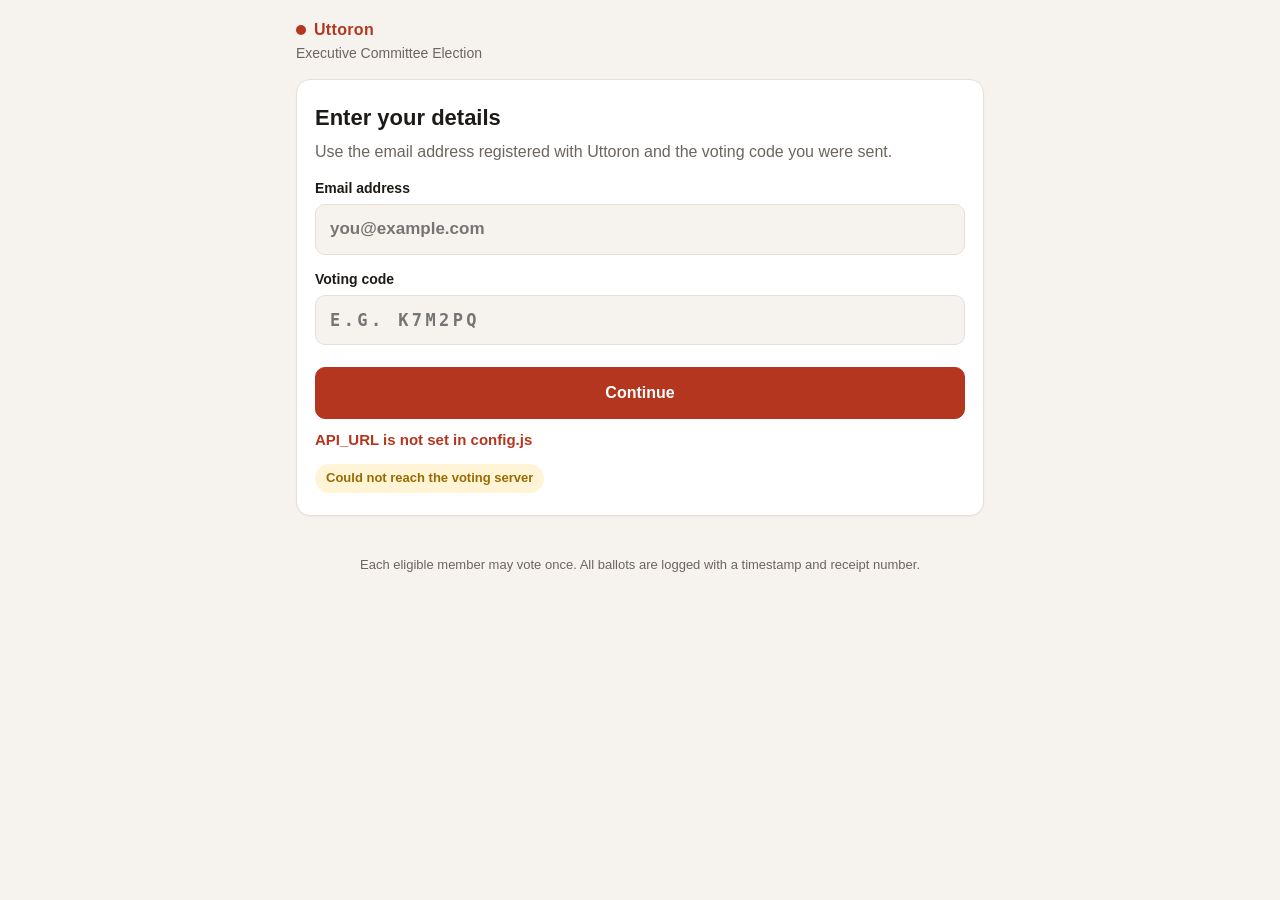
==== index.html @ 101d29fc "Uttoron GBM election app: GitHub Pages front end + Apps Script backend Co-Authored-By: Claude Fable " ====
<!doctype html>
<html lang="en">
<head>
<meta charset="utf-8">
<meta name="viewport" content="width=device-width, initial-scale=1">
<title>Uttoron Election — Vote</title>
<link rel="stylesheet" href="styles.css">
</head>
<body>
<header class="top">
  <div class="brand"><span class="dot"></span> <span id="orgName">Uttoron</span></div>
  <div class="title" id="electionName">Executive Committee Election</div>
</header>

<main class="wrap">

  <!-- STEP 1: identify -->
  <section id="step-identify" class="card">
    <h1>Enter your details</h1>
    <p class="muted">Use the email address registered with Uttoron and the voting code you were sent.</p>
    <form id="identifyForm" autocomplete="on">
      <label>Email address
        <input type="email" id="email" name="email" required autocomplete="email" inputmode="email" placeholder="you@example.com">
      </label>
      <label>Voting code
        <input type="text" id="code" name="code" required autocomplete="one-time-code" inputmode="text" maxlength="12" placeholder="e.g. K7M2PQ" class="code">
      </label>
      <button type="submit" class="btn primary" id="identifyBtn">Continue</button>
      <div class="error" id="identifyError" role="alert"></div>
    </form>
    <div class="status" id="windowStatus"></div>
  </section>

  <!-- STEP 2: ballot -->
  <section id="step-ballot" class="card hidden">
    <div class="voter-line">Voting as <b id="voterName"></b> <span class="muted" id="voterEmail"></span></div>
    <h1>Select your candidates</h1>
    <p class="muted">Choose up to <b id="seatsText">26</b> of the <span id="candCount"></span> candidates below. Tap a name to select it.</p>

    <div class="sticky-counter">
      <div class="counter"><span id="selCount">0</span> / <span id="seatsText2">26</span> selected</div>
      <div class="counter-actions">
        <button type="button" class="link" id="clearBtn">Clear</button>
      </div>
    </div>

    <input type="search" id="filter" placeholder="Search candidates…" class="search" aria-label="Search candidates">

    <ul class="cands" id="candList"></ul>

    <div class="actions">
      <button type="button" class="btn primary" id="reviewBtn" disabled>Review my ballot</button>
    </div>
    <div class="error" id="ballotError" role="alert"></div>
  </section>

  <!-- STEP 3: review -->
  <section id="step-review" class="card hidden">
    <h1>Review your ballot</h1>
    <p class="muted">You are voting for <b id="reviewCount"></b> candidate(s). Once submitted, your vote cannot be changed.</p>
    <ol class="review-list" id="reviewList"></ol>
    <div class="actions">
      <button type="button" class="btn" id="backBtn">Go back</button>
      <button type="button" class="btn primary" id="submitBtn">Submit vote</button>
    </div>
    <div class="error" id="submitError" role="alert"></div>
  </section>

  <!-- STEP 4: done -->
  <section id="step-done" class="card hidden center">
    <div class="check">✓</div>
    <h1>Your vote has been recorded</h1>
    <p class="muted">Receipt number</p>
    <div class="receipt" id="receipt"></div>
    <p class="muted small" id="doneTime"></p>
    <p class="small">Take a screenshot of this receipt. The Election Officer can match it against the vote log if needed.</p>
  </section>

  <!-- Already voted -->
  <section id="step-already" class="card hidden center">
    <h1>You have already voted</h1>
    <p class="muted">A ballot has already been recorded for <b id="alreadyEmail"></b>.</p>
    <p class="muted">Receipt number</p>
    <div class="receipt" id="alreadyReceipt"></div>
    <p class="small">If you believe this is a mistake, please speak to the Election Officer.</p>
  </section>

  <!-- Closed -->
  <section id="step-closed" class="card hidden center">
    <h1>Voting is not open</h1>
    <p class="muted" id="closedMsg">The Election Officer has not opened voting yet. This page will update automatically when voting opens.</p>
    <button type="button" class="btn" id="recheckBtn">Check again</button>
  </section>

</main>

<footer class="foot">Each eligible member may vote once. All ballots are logged with a timestamp and receipt number.</footer>

<script src="config.js"></script>
<script src="mock-api.js"></script>
<script src="api.js"></script>
<script>
(function () {
  const $ = id => document.getElementById(id);
  const steps = ['step-identify', 'step-ballot', 'step-review', 'step-done', 'step-already', 'step-closed'];
  const state = { email: '', code: '', name: '', seats: 26, candidates: [], open: false, selected: new Set() };

  document.getElementById('orgName').textContent = (window.ELECTION_CONFIG || {}).ORG_NAME || 'Uttoron';

  function show(id) {
    steps.forEach(s => $(s).classList.toggle('hidden', s !== id));
    window.scrollTo({ top: 0, behavior: 'smooth' });
  }
  function busy(btn, on, label) {
    btn.disabled = on;
    if (label) { btn.dataset.label = btn.dataset.label || btn.textContent; btn.textContent = on ? label : btn.dataset.label; }
  }

  // ---- load config (candidates, seats, open flag) ----
  async function loadConfig() {
    try {
      const c = await API.call('config');
      state.seats = c.seats; state.candidates = c.candidates; state.open = c.open;
      $('electionName').textContent = c.electionName || 'Election';
      $('seatsText').textContent = c.seats; $('seatsText2').textContent = c.seats;
      $('candCount').textContent = c.candidates.length;
      $('windowStatus').innerHTML = c.open
        ? '<span class="pill open">Voting is open</span>'
        : '<span class="pill closed">Voting has not opened yet</span>';
      return c;
    } catch (e) {
      $('windowStatus').innerHTML = '<span class="pill closed">Could not reach the voting server</span>';
      $('identifyError').textContent = e.message;
      return null;
    }
  }
  loadConfig();
  // While waiting on the identify screen, poll so the "open" pill flips without a reload.
  setInterval(() => { if (!$('step-identify').classList.contains('hidden') || !$('step-closed').classList.contains('hidden')) loadConfig(); }, 20000);

  // ---- step 1 ----
  $('identifyForm').addEventListener('submit', async ev => {
    ev.preventDefault();
    $('identifyError').textContent = '';
    const btn = $('identifyBtn'); busy(btn, true, 'Checking…');
    try {
      const email = $('email').value.trim().toLowerCase();
      const code = $('code').value.trim().toUpperCase();
      const r = await API.call('verify', { email, code });
      state.email = email; state.code = code; state.name = r.name || email;
      if (r.alreadyVoted) {
        $('alreadyEmail').textContent = email; $('alreadyReceipt').textContent = r.receipt || '—';
        show('step-already'); return;
      }
      await loadConfig();
      if (!state.open) { show('step-closed'); return; }
      renderBallot(); show('step-ballot');
    } catch (e) {
      $('identifyError').textContent = e.message;
    } finally { busy(btn, false); }
  });

  $('recheckBtn').addEventListener('click', async () => {
    await loadConfig();
    if (state.open && state.email) { renderBallot(); show('step-ballot'); }
  });

  // ---- step 2 ----
  function renderBallot() {
    const ul = $('candList'); ul.innerHTML = '';
    state.candidates.forEach(c => {
      const li = document.createElement('li');
      li.className = 'cand'; li.dataset.id = c.id; li.dataset.name = c.name.toLowerCase();
      li.setAttribute('role', 'checkbox'); li.setAttribute('aria-checked', 'false'); li.tabIndex = 0;
      li.innerHTML = `<span class="box"></span><span class="cand-text"><span class="cand-name"></span>${c.note ? '<span class="cand-note"></span>' : ''}</span>`;
      li.querySelector('.cand-name').textContent = c.name;
      if (c.note) li.querySelector('.cand-note').textContent = c.note;
      li.addEventListener('click', () => toggle(c.id));
      li.addEventListener('keydown', e => { if (e.key === ' ' || e.key === 'Enter') { e.preventDefault(); toggle(c.id); } });
      ul.appendChild(li);
    });
    updateCounter();
  }
  function toggle(id) {
    $('ballotError').textContent = '';
    if (state.selected.has(id)) state.selected.delete(id);
    else if (state.selected.size >= state.seats) { $('ballotError').textContent = `You can select at most ${state.seats}. Unselect someone first.`; return; }
    else state.selected.add(id);
    updateCounter();
  }
  function updateCounter() {
    const full = state.selected.size >= state.seats;
    document.querySelectorAll('.cand').forEach(li => {
      const on = state.selected.has(li.dataset.id);
      li.classList.toggle('on', on); li.setAttribute('aria-checked', on);
      li.classList.toggle('dim', full && !on);
    });
    $('selCount').textContent = state.selected.size;
    $('reviewBtn').disabled = state.selected.size === 0;
    document.querySelector('.sticky-counter').classList.toggle('full', full);
  }
  $('clearBtn').addEventListener('click', () => { state.selected.clear(); updateCounter(); });
  $('filter').addEventListener('input', e => {
    const q = e.target.value.trim().toLowerCase();
    document.querySelectorAll('.cand').forEach(li => li.classList.toggle('hidden', q && !li.dataset.name.includes(q)));
  });
  $('reviewBtn').addEventListener('click', () => {
    const ol = $('reviewList'); ol.innerHTML = '';
    const byId = Object.fromEntries(state.candidates.map(c => [c.id, c]));
    [...state.selected].map(id => byId[id]).filter(Boolean).sort((a, b) => a.name.localeCompare(b.name))
      .forEach(c => { const li = document.createElement('li'); li.textContent = c.name; ol.appendChild(li); });
    $('reviewCount').textContent = state.selected.size;
    $('submitError').textContent = '';
    show('step-review');
  });

  // ---- step 3 ----
  $('backBtn').addEventListener('click', () => show('step-ballot'));
  $('submitBtn').addEventListener('click', async () => {
    const btn = $('submitBtn'); busy(btn, true, 'Submitting…'); $('backBtn').disabled = true;
    try {
      const r = await API.call('vote', { email: state.email, code: state.code, choices: [...state.selected] });
      $('receipt').textContent = r.receipt;
      $('doneTime').textContent = 'Recorded ' + new Date(r.timestamp).toLocaleString();
      show('step-done');
    } catch (e) {
      if (e.data && e.data.alreadyVoted) {
        $('alreadyEmail').textContent = state.email; $('alreadyReceipt').textContent = e.data.receipt || '—';
        show('step-already');
      } else if (/closed/i.test(e.message)) {
        $('closedMsg').textContent = 'Voting has closed. Your ballot was not submitted in time.';
        show('step-closed');
      } else {
        $('submitError').textContent = e.message + ' — please try again.';
      }
    } finally { busy(btn, false); $('backBtn').disabled = false; }
  });
})();
</script>
</body>
</html>
---- styles.css ----
:root {
  --bg: #f6f3ee;
  --card: #ffffff;
  --ink: #1d1a17;
  --muted: #6b655e;
  --line: #e6e0d8;
  --accent: #b5361f;        /* Uttoron red */
  --accent-ink: #ffffff;
  --accent-soft: #fbe9e4;
  --ok: #2e7d4f;
  --ok-soft: #e4f3ea;
  --warn: #9a6b00;
  --warn-soft: #fff4d6;
  --radius: 14px;
}
@media (prefers-color-scheme: dark) {
  :root {
    --bg: #15130f; --card: #1f1c18; --ink: #f3efe9; --muted: #a79f95; --line: #332e28;
    --accent: #e0553a; --accent-soft: #3a1f19; --ok: #5fc48a; --ok-soft: #173424; --warn: #e4b24a; --warn-soft: #3a2f12;
  }
}
* { box-sizing: border-box; }
html, body { margin: 0; padding: 0; }
body {
  background: var(--bg); color: var(--ink);
  font: 16px/1.45 -apple-system, BlinkMacSystemFont, "Segoe UI", Roboto, Helvetica, Arial, sans-serif;
  -webkit-font-smoothing: antialiased;
}
.hidden { display: none !important; }
.muted { color: var(--muted); }
.small { font-size: 14px; }
.center { text-align: center; }

.top { padding: 18px 16px 6px; max-width: 720px; margin: 0 auto; }
.brand { font-weight: 700; letter-spacing: .02em; display: flex; align-items: center; gap: 8px; color: var(--accent); }
.dot { width: 10px; height: 10px; border-radius: 50%; background: var(--accent); display: inline-block; }
.title { font-size: 14px; color: var(--muted); margin-top: 2px; }

.wrap { max-width: 720px; margin: 0 auto; padding: 10px 16px 40px; }
.card { background: var(--card); border: 1px solid var(--line); border-radius: var(--radius); padding: 22px 18px; box-shadow: 0 1px 2px rgba(0,0,0,.04); }
.card h1 { font-size: 22px; margin: 0 0 6px; }
.card p { margin: 6px 0 14px; }

label { display: block; font-weight: 600; font-size: 14px; margin: 14px 0 6px; }
input[type=email], input[type=text], input[type=search], input[type=password] {
  width: 100%; font: inherit; font-size: 17px; padding: 12px 14px; border: 1px solid var(--line); border-radius: 10px;
  background: var(--bg); color: var(--ink); margin-top: 6px;
}
input:focus { outline: 2px solid var(--accent); outline-offset: 1px; border-color: transparent; }
input.code { text-transform: uppercase; letter-spacing: .2em; font-family: ui-monospace, Menlo, monospace; }

.btn {
  font: inherit; font-weight: 600; font-size: 16px; padding: 13px 18px; border-radius: 10px; cursor: pointer;
  border: 1px solid var(--line); background: var(--card); color: var(--ink); width: 100%; margin-top: 16px;
}
.btn.primary { background: var(--accent); color: var(--accent-ink); border-color: var(--accent); }
.btn:disabled { opacity: .45; cursor: not-allowed; }
.btn.danger { background: #8a1f10; color: #fff; border-color: #8a1f10; }
.btn.ok { background: var(--ok); color: #fff; border-color: var(--ok); }
.link { background: none; border: none; color: var(--accent); font: inherit; font-weight: 600; cursor: pointer; padding: 6px 8px; }
.actions { display: flex; gap: 10px; }
.actions .btn { flex: 1; }

.error { color: var(--accent); font-weight: 600; min-height: 1.2em; margin-top: 10px; font-size: 15px; }
.status { margin-top: 14px; }
.pill { display: inline-block; padding: 5px 11px; border-radius: 999px; font-size: 13px; font-weight: 700; }
.pill.open { background: var(--ok-soft); color: var(--ok); }
.pill.closed { background: var(--warn-soft); color: var(--warn); }

.voter-line { font-size: 14px; color: var(--muted); margin-bottom: 8px; }
.voter-line b { color: var(--ink); }

.sticky-counter {
  position: sticky; top: 0; z-index: 5; display: flex; align-items: center; justify-content: space-between;
  background: var(--card); border: 1px solid var(--line); border-radius: 10px; padding: 10px 12px; margin: 10px 0;
}
.sticky-counter.full { background: var(--ok-soft); border-color: var(--ok); }
.counter { font-weight: 700; font-size: 18px; }
.search { margin: 4px 0 10px; }

.cands { list-style: none; padding: 0; margin: 0; display: grid; gap: 8px; }
@media (min-width: 560px) { .cands { grid-template-columns: 1fr 1fr; } }
.cand {
  display: flex; align-items: center; gap: 12px; padding: 12px 14px; border: 1px solid var(--line); border-radius: 10px;
  cursor: pointer; user-select: none; background: var(--card); transition: background .12s, border-color .12s, opacity .12s;
}
.cand:hover { border-color: var(--accent); }
.cand .box { width: 22px; height: 22px; border-radius: 6px; border: 2px solid var(--muted); flex: none; display: grid; place-items: center; color: #fff; font-weight: 800; font-size: 14px; }
.cand.on { background: var(--accent-soft); border-color: var(--accent); }
.cand.on .box { background: var(--accent); border-color: var(--accent); }
.cand.on .box::after { content: "✓"; }
.cand.dim { opacity: .5; }
.cand-text { display: flex; flex-direction: column; }
.cand-name { font-weight: 600; }
.cand-note { font-size: 13px; color: var(--muted); }

.review-list { padding-left: 22px; margin: 8px 0 10px; columns: 1; }
@media (min-width: 560px) { .review-list { columns: 2; } }
.review-list li { padding: 4px 0; break-inside: avoid; }

.check { width: 64px; height: 64px; border-radius: 50%; background: var(--ok-soft); color: var(--ok); font-size: 34px; display: grid; place-items: center; margin: 6px auto 12px; font-weight: 800; }
.receipt { font-family: ui-monospace, Menlo, monospace; font-size: 30px; letter-spacing: .25em; font-weight: 800; margin: 2px 0 10px; }

.foot { text-align: center; color: var(--muted); font-size: 13px; padding: 0 16px 30px; max-width: 720px; margin: 0 auto; }

/* ---- admin ---- */
.grid { display: grid; gap: 12px; grid-template-columns: repeat(auto-fit, minmax(140px, 1fr)); margin: 12px 0; }
.stat { background: var(--bg); border: 1px solid var(--line); border-radius: 10px; padding: 12px 14px; }
.stat .n { font-size: 26px; font-weight: 800; }
.stat .l { font-size: 13px; color: var(--muted); }
table { width: 100%; border-collapse: collapse; margin-top: 10px; font-size: 15px; }
th, td { text-align: left; padding: 8px 10px; border-bottom: 1px solid var(--line); }
th { font-size: 13px; color: var(--muted); font-weight: 600; }
tr.win td { background: var(--ok-soft); }
tr.cut td { border-bottom: 3px solid var(--accent); }
tr.tie td { background: var(--warn-soft); }
td.num { text-align: right; font-variant-numeric: tabular-nums; font-weight: 700; }
.bar { height: 6px; background: var(--line); border-radius: 3px; overflow: hidden; }
.bar > span { display: block; height: 100%; background: var(--accent); }
.row { display: flex; gap: 10px; flex-wrap: wrap; align-items: center; }
.row .btn { width: auto; margin-top: 0; }
.notice { padding: 10px 12px; border-radius: 10px; background: var(--warn-soft); color: var(--warn); font-weight: 600; margin: 10px 0; }
.notice.ok { background: var(--ok-soft); color: var(--ok); }
.sec { margin-top: 22px; padding-top: 16px; border-top: 1px solid var(--line); }
.sec h2 { font-size: 17px; margin: 0 0 6px; }
code { background: var(--bg); padding: 2px 6px; border-radius: 6px; font-size: 14px; }
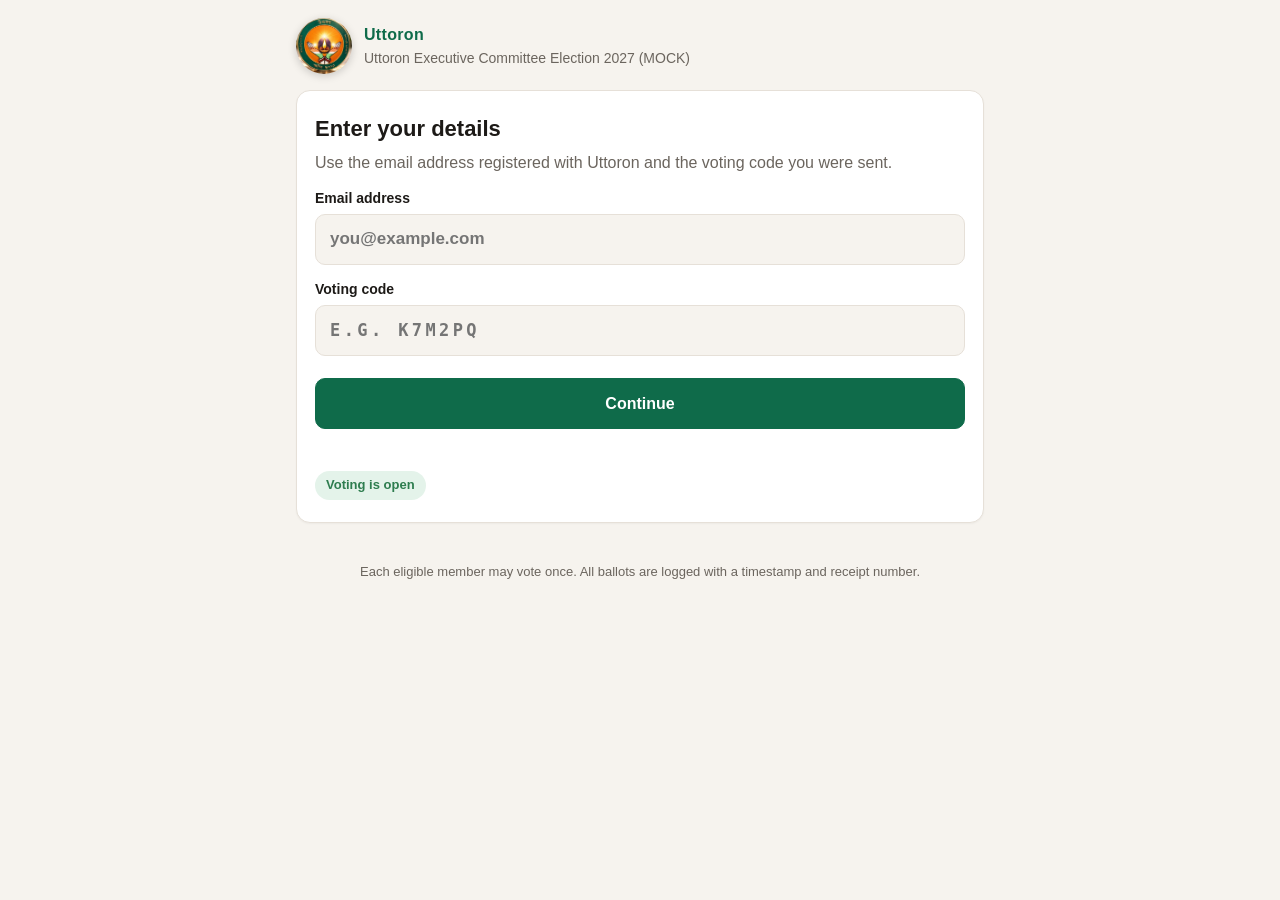
==== commit 5dd21875: "Uttoron logo + favicon, green theme from logo, show voter name on ballot Co-Authored-By: Claude Fabl" ====
--- a/index.html
+++ b/index.html
@@ -4,12 +4,16 @@
 <meta charset="utf-8">
 <meta name="viewport" content="width=device-width, initial-scale=1">
 <title>Uttoron Election — Vote</title>
+<link rel="icon" href="assets/favicon.png">
 <link rel="stylesheet" href="styles.css">
 </head>
 <body>
 <header class="top">
-  <div class="brand"><span class="dot"></span> <span id="orgName">Uttoron</span></div>
+  <img class="logo" src="assets/logo.jpg" alt="Uttoron logo">
+  <div class="brand-text">
+  <div class="brand"><span id="orgName">Uttoron</span></div>
   <div class="title" id="electionName">Executive Committee Election</div>
+  </div>
 </header>
 
 <main class="wrap">
@@ -94,6 +98,16 @@
 
 </main>
 
+<!-- Closing countdown (shown on top of the ballot/review when the admin closes voting) -->
+<div id="countdown" class="overlay hidden" role="alertdialog" aria-live="assertive">
+  <div class="overlay-card">
+    <div class="overlay-title">Voting is closing</div>
+    <div class="big-num" id="cdNum">10</div>
+    <div class="muted" id="cdHint">Submit your ballot before the count reaches zero.</div>
+    <button type="button" class="btn primary hidden" id="cdSubmit">Submit my ballot now</button>
+  </div>
+</div>
+
 <footer class="foot">Each eligible member may vote once. All ballots are logged with a timestamp and receipt number.</footer>
 
 <script src="config.js"></script>
@@ -127,6 +141,8 @@
       $('windowStatus').innerHTML = c.open
         ? '<span class="pill open">Voting is open</span>'
         : '<span class="pill closed">Voting has not opened yet</span>';
+      closeAt = c.closeAt || null;
+      if (c.open && closeAt && !cdTimer && (visible('step-ballot') || visible('step-review'))) startCountdown();
       return c;
     } catch (e) {
       $('windowStatus').innerHTML = '<span class="pill closed">Could not reach the voting server</span>';
@@ -135,8 +151,61 @@
     }
   }
   loadConfig();
-  // While waiting on the identify screen, poll so the "open" pill flips without a reload.
-  setInterval(() => { if (!$('step-identify').classList.contains('hidden') || !$('step-closed').classList.contains('hidden')) loadConfig(); }, 20000);
+
+  // ---- status polling + closing countdown ----
+  // Identify/closed screens: refresh every 20 s. Ballot/review screens: cheap 'status' poll every 5 s
+  // so the 10 -> 1 countdown reaches every voter when the Election Officer closes voting.
+  let closeAt = null, clockSkew = 0, cdTimer = null, submitting = false;
+  function visible(id) { return !$(id).classList.contains('hidden'); }
+  async function pollStatus() {
+    try {
+      const st = await API.call('status');
+      if (st.serverTime) clockSkew = st.serverTime - Date.now();
+      applyStatus(st);
+    } catch (e) { /* transient; try again next tick */ }
+  }
+  function applyStatus(st) {
+    state.open = st.open;
+    closeAt = st.closeAt || null;
+    if (!st.open) {
+      stopCountdown();
+      if (visible('step-ballot') || visible('step-review')) {
+        if (!submitting) { $('closedMsg').textContent = 'Voting has closed. Ballots can no longer be submitted.'; show('step-closed'); }
+      }
+      return;
+    }
+    if (closeAt && !cdTimer) startCountdown();
+  }
+  function startCountdown() {
+    $('countdown').classList.remove('hidden');
+    tick();
+    cdTimer = setInterval(tick, 250);
+  }
+  function stopCountdown() { clearInterval(cdTimer); cdTimer = null; $('countdown').classList.add('hidden'); }
+  function tick() {
+    const left = Math.ceil((closeAt - (Date.now() + clockSkew)) / 1000);
+    if (left <= 0) {
+      stopCountdown();
+      if (!submitting && (visible('step-ballot') || visible('step-review'))) {
+        $('closedMsg').textContent = 'Voting has closed. Ballots can no longer be submitted.'; show('step-closed');
+      }
+      return;
+    }
+    $('cdNum').textContent = Math.min(left, 10);
+    $('cdNum').classList.toggle('urgent', left <= 3);
+    const canSubmit = state.selected.size > 0 && (visible('step-ballot') || visible('step-review'));
+    $('cdSubmit').classList.toggle('hidden', !canSubmit);
+    $('cdHint').textContent = canSubmit ? `You have ${state.selected.size} selected. Submit before the count reaches zero.` : 'Submit your ballot before the count reaches zero.';
+    // Hide the overlay on screens where there is nothing to submit.
+    $('countdown').classList.toggle('hidden', !(visible('step-ballot') || visible('step-review')));
+  }
+  $('cdSubmit').addEventListener('click', () => submitVote());
+  setInterval(() => {
+    if (visible('step-ballot') || visible('step-review')) pollStatus();
+  }, 5000);
+  setInterval(() => {
+    if (visible('step-identify') || visible('step-closed')) loadConfig();
+  }, 20000);
 
   // ---- step 1 ----
   $('identifyForm').addEventListener('submit', async ev => {
@@ -148,6 +217,7 @@
       const code = $('code').value.trim().toUpperCase();
       const r = await API.call('verify', { email, code });
       state.email = email; state.code = code; state.name = r.name || email;
+      $('voterName').textContent = state.name; $('voterEmail').textContent = '(' + email + ')';
       if (r.alreadyVoted) {
         $('alreadyEmail').textContent = email; $('alreadyReceipt').textContent = r.receipt || '—';
         show('step-already'); return;
@@ -216,12 +286,16 @@
 
   // ---- step 3 ----
   $('backBtn').addEventListener('click', () => show('step-ballot'));
-  $('submitBtn').addEventListener('click', async () => {
-    const btn = $('submitBtn'); busy(btn, true, 'Submitting…'); $('backBtn').disabled = true;
+  $('submitBtn').addEventListener('click', submitVote);
+  async function submitVote() {
+    if (submitting || state.selected.size === 0) return;
+    submitting = true;
+    const btn = $('submitBtn'); busy(btn, true, 'Submitting…'); $('backBtn').disabled = true; $('cdSubmit').disabled = true;
     try {
       const r = await API.call('vote', { email: state.email, code: state.code, choices: [...state.selected] });
       $('receipt').textContent = r.receipt;
       $('doneTime').textContent = 'Recorded ' + new Date(r.timestamp).toLocaleString();
+      stopCountdown();
       show('step-done');
     } catch (e) {
       if (e.data && e.data.alreadyVoted) {
@@ -232,9 +306,10 @@
         show('step-closed');
       } else {
         $('submitError').textContent = e.message + ' — please try again.';
+        if (visible('step-ballot')) $('ballotError').textContent = e.message + ' — please try again.';
       }
-    } finally { busy(btn, false); $('backBtn').disabled = false; }
-  });
+    } finally { submitting = false; busy(btn, false); $('backBtn').disabled = false; $('cdSubmit').disabled = false; }
+  }
 })();
 </script>
 </body>
--- a/styles.css
+++ b/styles.css
@@ -4,9 +4,9 @@
   --ink: #1d1a17;
   --muted: #6b655e;
   --line: #e6e0d8;
-  --accent: #b5361f;        /* Uttoron red */
+  --accent: #0f6b4a;        /* Uttoron green (from the logo) */
   --accent-ink: #ffffff;
-  --accent-soft: #fbe9e4;
+  --accent-soft: #e3f1ea;
   --ok: #2e7d4f;
   --ok-soft: #e4f3ea;
   --warn: #9a6b00;
@@ -16,7 +16,7 @@
 @media (prefers-color-scheme: dark) {
   :root {
     --bg: #15130f; --card: #1f1c18; --ink: #f3efe9; --muted: #a79f95; --line: #332e28;
-    --accent: #e0553a; --accent-soft: #3a1f19; --ok: #5fc48a; --ok-soft: #173424; --warn: #e4b24a; --warn-soft: #3a2f12;
+    --accent: #3fb582; --accent-soft: #15342a; --ok: #5fc48a; --ok-soft: #173424; --warn: #e4b24a; --warn-soft: #3a2f12;
   }
 }
 * { box-sizing: border-box; }
@@ -31,7 +31,9 @@
 .small { font-size: 14px; }
 .center { text-align: center; }
 
-.top { padding: 18px 16px 6px; max-width: 720px; margin: 0 auto; }
+.top { padding: 18px 16px 6px; max-width: 720px; margin: 0 auto; display: flex; align-items: center; gap: 12px; }
+.logo { width: 56px; height: 56px; border-radius: 50%; object-fit: cover; box-shadow: 0 2px 8px rgba(0,0,0,.18); flex: none; }
+.brand-text { min-width: 0; }
 .brand { font-weight: 700; letter-spacing: .02em; display: flex; align-items: center; gap: 8px; color: var(--accent); }
 .dot { width: 10px; height: 10px; border-radius: 50%; background: var(--accent); display: inline-block; }
 .title { font-size: 14px; color: var(--muted); margin-top: 2px; }
@@ -55,7 +57,7 @@
 }
 .btn.primary { background: var(--accent); color: var(--accent-ink); border-color: var(--accent); }
 .btn:disabled { opacity: .45; cursor: not-allowed; }
-.btn.danger { background: #8a1f10; color: #fff; border-color: #8a1f10; }
+.btn.danger { background: #b5361f; color: #fff; border-color: #b5361f; }
 .btn.ok { background: var(--ok); color: #fff; border-color: var(--ok); }
 .link { background: none; border: none; color: var(--accent); font: inherit; font-weight: 600; cursor: pointer; padding: 6px 8px; }
 .actions { display: flex; gap: 10px; }
@@ -124,3 +126,12 @@
 .sec { margin-top: 22px; padding-top: 16px; border-top: 1px solid var(--line); }
 .sec h2 { font-size: 17px; margin: 0 0 6px; }
 code { background: var(--bg); padding: 2px 6px; border-radius: 6px; font-size: 14px; }
+
+/* ---- closing countdown overlay ---- */
+.overlay { position: fixed; inset: 0; z-index: 50; background: rgba(20, 16, 12, .72); display: grid; place-items: center; padding: 16px; backdrop-filter: blur(2px); }
+.overlay-card { background: var(--card); border-radius: var(--radius); padding: 26px 22px; text-align: center; max-width: 420px; width: 100%; box-shadow: 0 20px 60px rgba(0,0,0,.35); }
+.overlay-title { font-weight: 800; font-size: 20px; color: #b5361f; letter-spacing: .02em; }
+.big-num { font-size: 120px; line-height: 1; font-weight: 900; font-variant-numeric: tabular-nums; margin: 10px 0 6px; color: var(--ink); animation: pulse 1s ease-in-out infinite; }
+.big-num.urgent { color: #b5361f; }
+@keyframes pulse { 0% { transform: scale(1); } 50% { transform: scale(1.06); } 100% { transform: scale(1); } }
+.overlay .btn { margin-top: 14px; }
